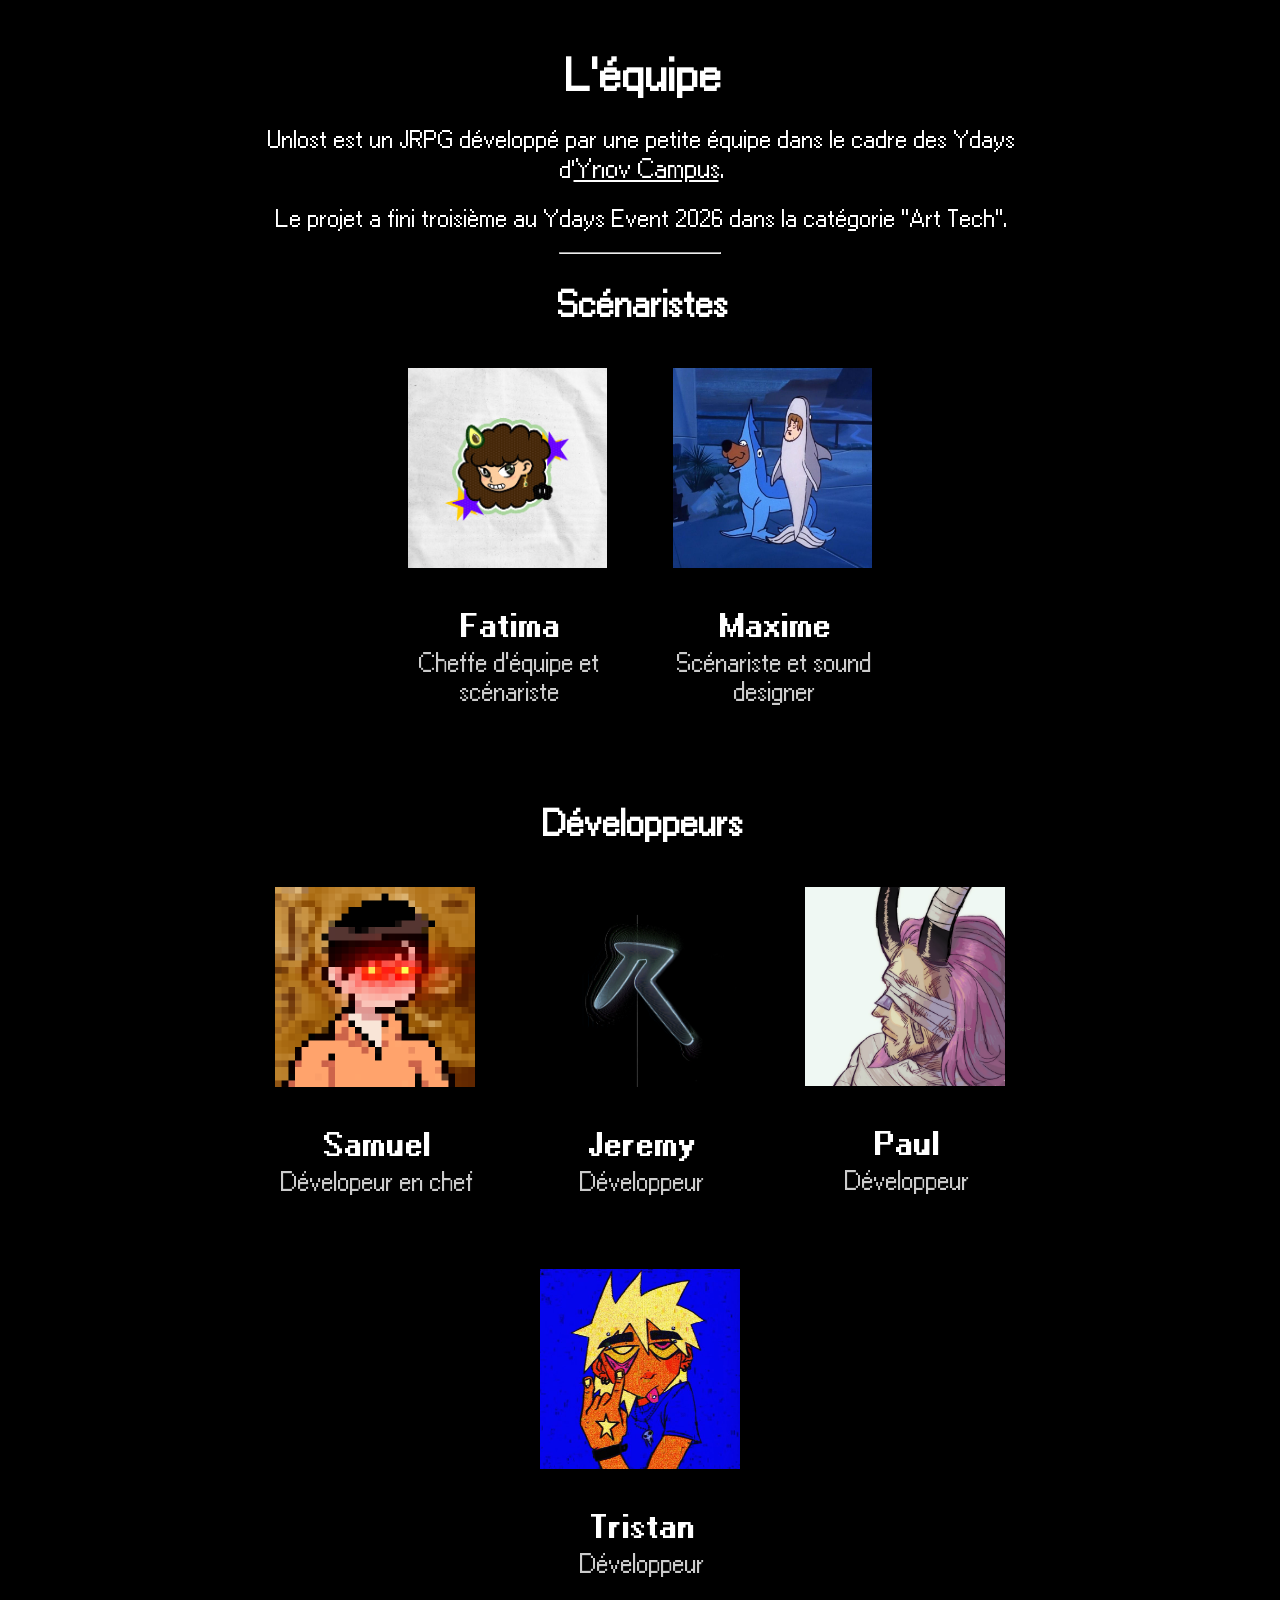
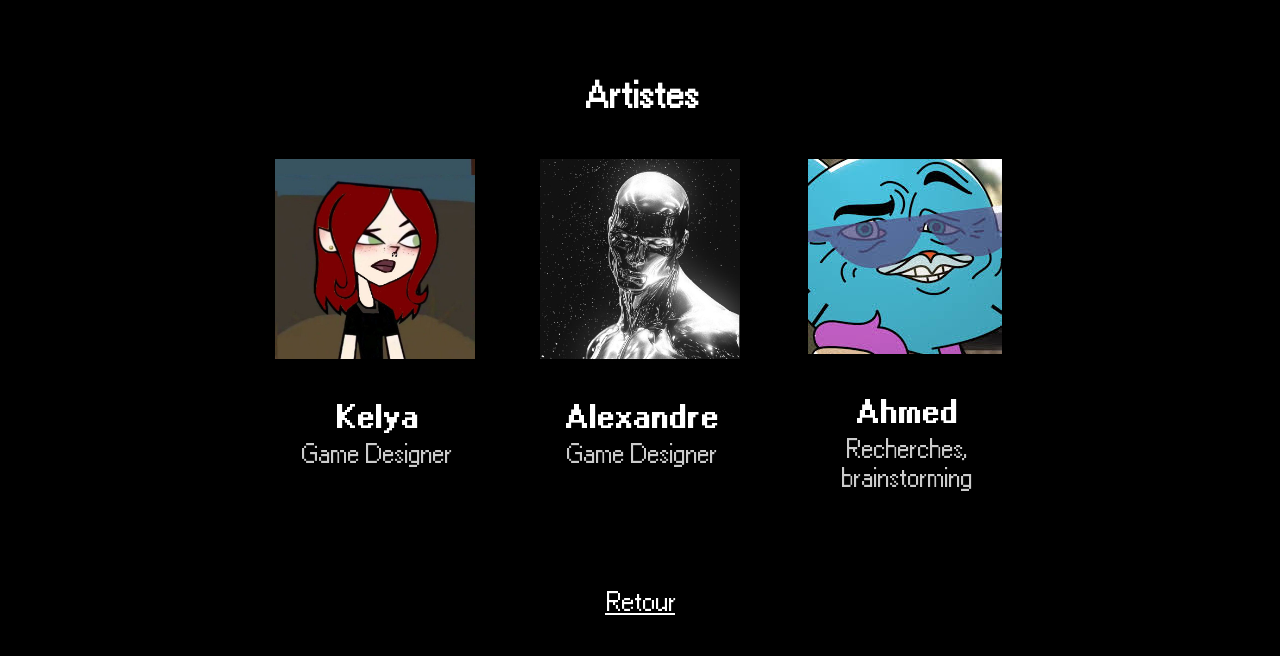
==== equipe/index.html @ d4c66f91 "feat: ajout des pages équipe et jouer + amélioration du style" ====
<!doctype html>
<html>

<head>
  <title>L'équipe - Unlost</title>
  <link rel="stylesheet" href="/assets/css/style.css" />
  <link rel="shortcut icon" href="/assets/img/favicon.ico" type="image/x-icon" />
</head>

<body>
  <h1>L'équipe</h1>
  <p>
    Unlost est un JRPG développé par une petite équipe dans le cadre des Ydays d'<a href="https://www.ynov.com/"
      target="_blank">Ynov Campus</a>.
  </p>
  <p>Le projet a fini troisième au Ydays Event 2026 dans la catégorie "Art Tech".</p>

  <hr>
  <h2>Scénaristes</h2>

  <div class="groupe">
    <div class="membre">
      <img src="/assets/img/team/fatima.png">
      <div class="info">
        <p class="nom">Fatima</p>
        <p class="role">Cheffe d'équipe et scénariste</p>
      </div>
    </div>
    <div class="membre">
      <img src="/assets/img/team/maxime.jpg">
      <div>
        <p class="nom">Maxime</p>
        <p class="role">Scénariste et sound designer</p>
      </div>
    </div>
  </div>

  <h2>Développeurs</h2>

  <div class="groupe">
    <div class="membre">
      <img src="/assets/img/team/samuel.png">
      <div>
        <p class="nom">Samuel</p>
        <p class="role">Dévelopeur en chef</p>
      </div>
    </div>
    <div class="membre">
      <img src="/assets/img/team/jeremy.png">
      <div>
        <p class="nom">Jeremy</p>
        <p class="role">Développeur</p>
      </div>
    </div>
    <div class="membre">
      <img src="/assets/img/team/paul.png">
      <div>
        <p class="nom">Paul</p>
        <p class="role">Développeur</p>
      </div>
    </div>
    <div class="membre">
      <img src="/assets/img/team/tristan.jpg">
      <div>
        <p class="nom">Tristan</p>
        <p class="role">Développeur</p>
      </div>
    </div>
  </div>

  <h2>Artistes</h2>

  <div class="groupe">
    <div class="membre">
      <img src="/assets/img/team/kelya.png">
      <div>
        <p class="nom">Kelya</p>
        <p class="role">Game Designer</p>
      </div>
    </div>
    <div class="membre">
      <img src="/assets/img/team/alexandre.png">
      <div>
        <p class="nom">Alexandre</p>
        <p class="role">Game Designer</p>
      </div>
    </div>
    <div class="membre">
      <img src="/assets/img/team/ahmed.png">
      <div>
        <p class="nom">Ahmed</p>
        <p class="role">Recherches, brainstorming</p>
      </div>
    </div>
  </div>

  <p>
    <a href="..#contenu">Retour</a>
  </p>
</body>

</html>
---- assets/css/style.css ----
@font-face {
  font-family: ari;
  src: url(/assets/fonts/ari-w9500.ttf);
}

@font-face {
  font-family: ari-bold;
  src: url(/assets/fonts/ari-w9500-bold.ttf);
}

@font-face {
  font-family: ari-display;
  src: url(/assets/fonts/ari-w9500-display.ttf);
}

* {
  color: white;
  text-align: center;
  font-size: 1.1em;
  font-family: ari;
  transition: all 0.5 ease-in-out;
}

body {
  max-width: 800px;
  margin: 0 auto;
  padding: 20px;
  background-color: black;
}

h1 {
  font-size: 2.1em;
}

h2 {
  font-size: 1.7em;
}


.title {
  display: none;
}

.title-img {
  width: 80%;
  max-width: 400px;
}

hr {
  width: 20%;
  color: rgb(78, 78, 78);
}

.horizontal {
  display: flex;
  flex-direction: row;
  justify-content: center;
  gap: 20px;
}

.intro p {
  margin: 45vh auto 55vh;
  text-shadow: white 0px 0px 5px;
}

.main {
  margin: 25vh auto 25vh;
}

.groupe {
  margin: 5vh 0px;
  display: flex;
  flex-direction: row;
  flex-wrap: wrap;
  justify-content: center;
  width: 100%;
  gap: 25px;
}

.membre {
  display: flex;
  flex-direction: column;
  align-items: center;
  gap: 10px;
  width: 30%;
  margin-bottom: 26px;
}

.membre div {
  align-self: center;
  width: 100%;
}


.membre .nom {
  font-family: ari-bold;
  margin-bottom: 0px;
}

.membre .role {
  margin-top: 5px;
  opacity: 80%;
  font-size: 0.9em;
}

.membre img {
  max-width: 200px;
  max-height: 200px;
  object-fit: cover;
}

@media (max-width: 650px) {
  .horizontal {
    flex-direction: column;
    gap: 0px;
  }

  .membre {
    gap: 5px;
    width: 100%;
  }

  .membre img {
    width: 50vw;
    height: 50vw;
    object-fit: cover;
  }
}
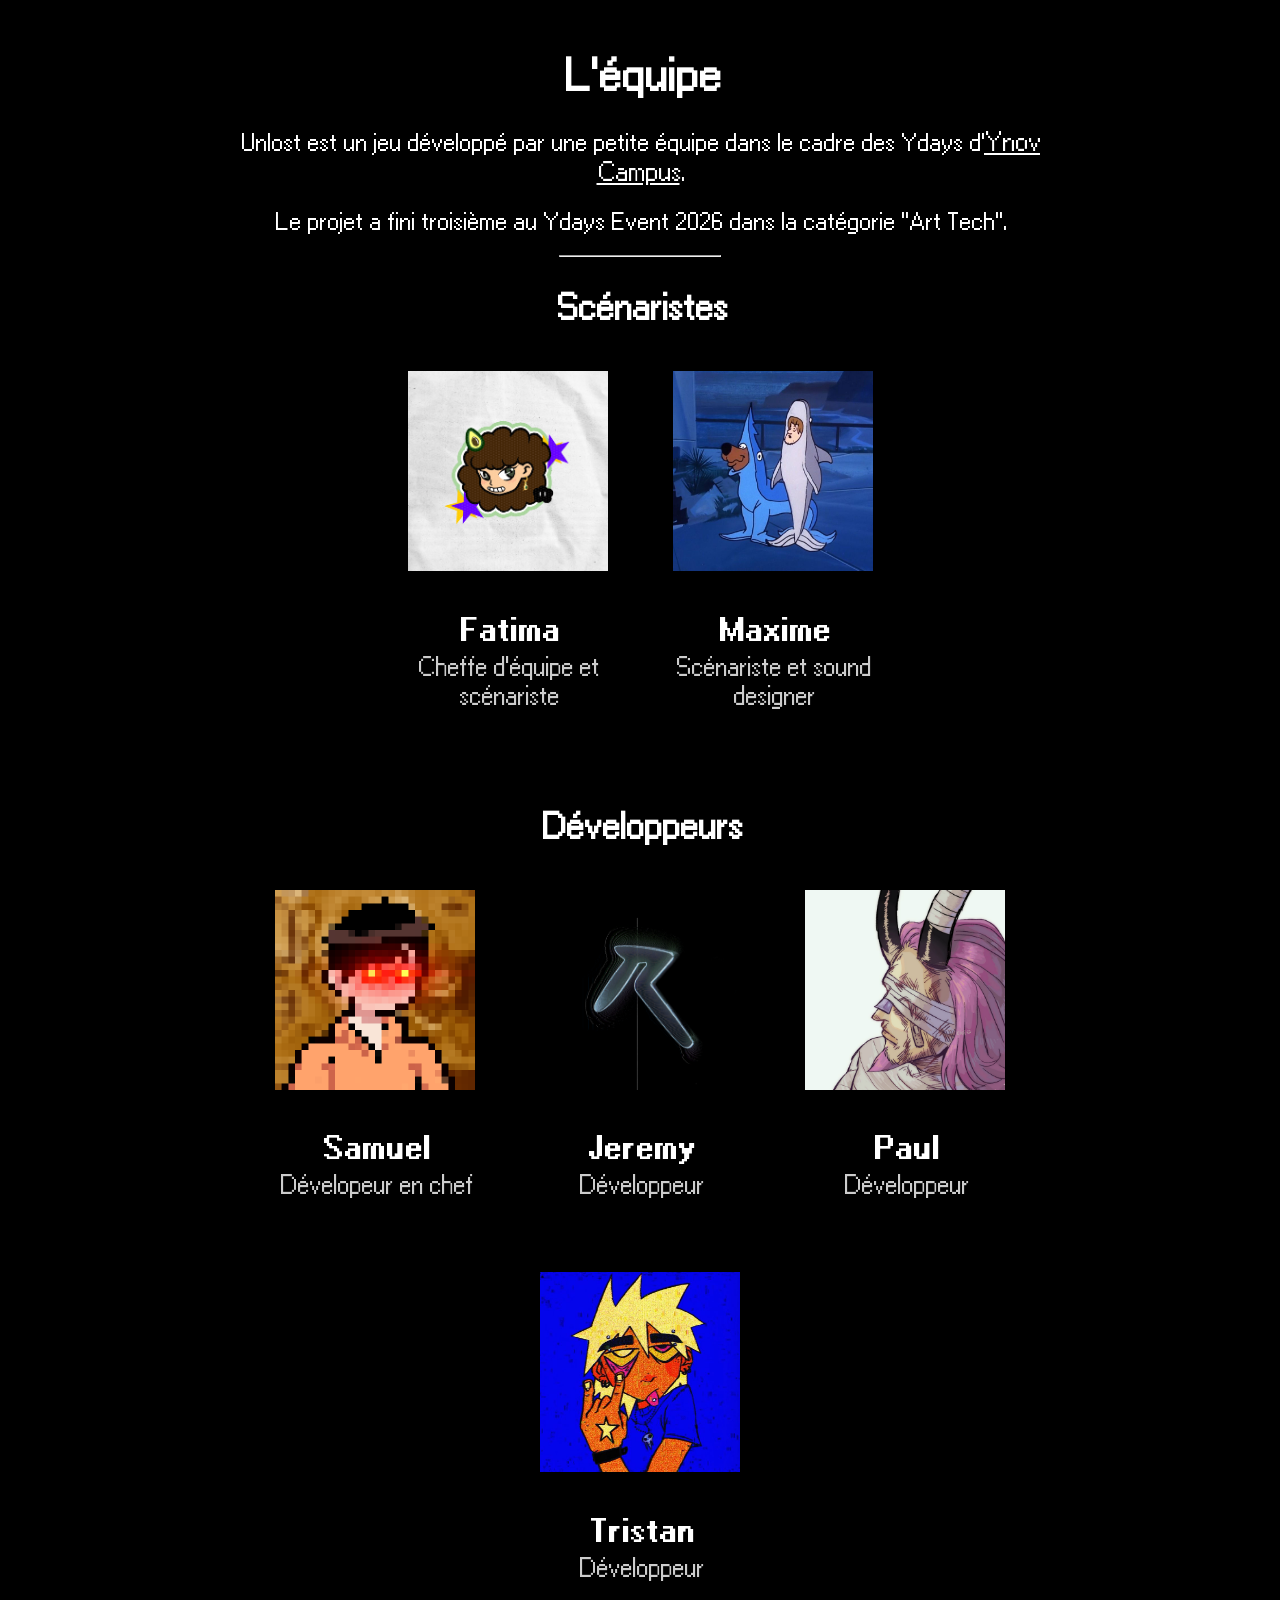
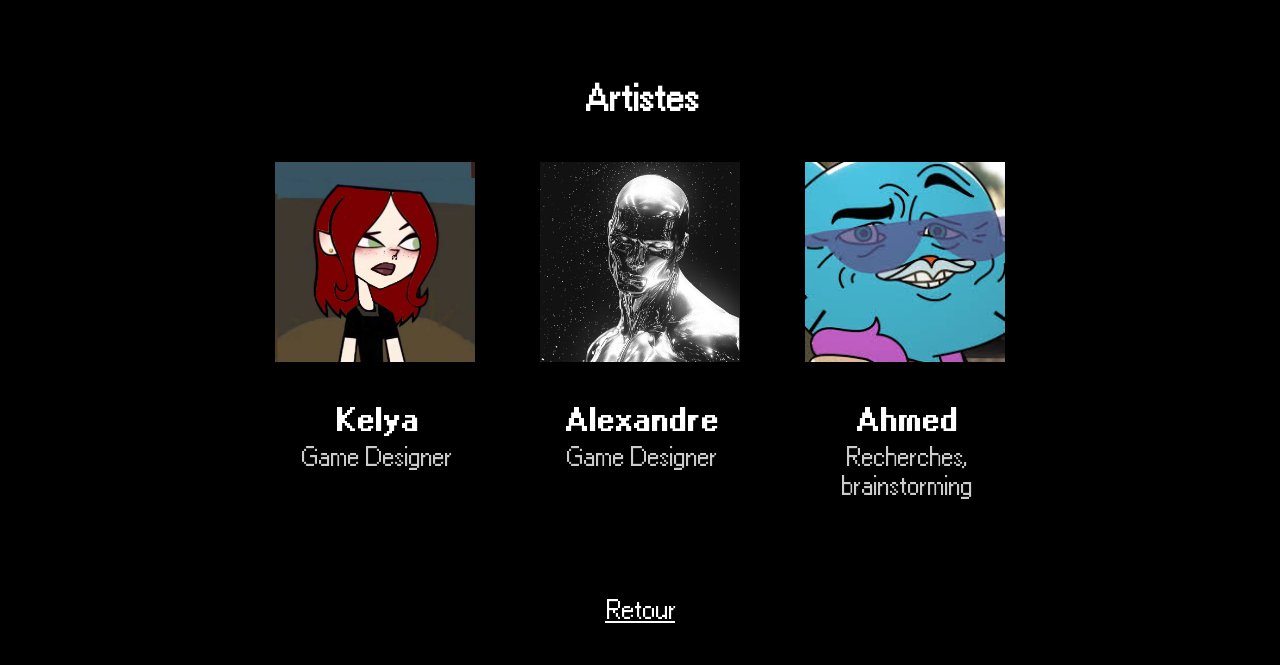
==== commit 0bc75edf: "feat: ajout des silhouettes" ====
--- a/equipe/index.html
+++ b/equipe/index.html
@@ -10,7 +10,7 @@
 <body>
   <h1>L'équipe</h1>
   <p>
-    Unlost est un JRPG développé par une petite équipe dans le cadre des Ydays d'<a href="https://www.ynov.com/"
+    Unlost est un jeu développé par une petite équipe dans le cadre des Ydays d'<a href="https://www.ynov.com/"
       target="_blank">Ynov Campus</a>.
   </p>
   <p>Le projet a fini troisième au Ydays Event 2026 dans la catégorie "Art Tech".</p>
--- a/assets/css/style.css
+++ b/assets/css/style.css
@@ -36,9 +36,13 @@
   font-size: 1.7em;
 }
 
-
 .title {
   display: none;
+}
+
+.silhouette {
+  height: 15vh;
+  margin: 15vh;
 }
 
 .title-img {
@@ -104,12 +108,32 @@
 }
 
 .membre img {
-  max-width: 200px;
-  max-height: 200px;
+  width: 200px;
+  height: 200px;
   object-fit: cover;
 }
 
-@media (max-width: 650px) {
+@media (max-width: 900px) {
+  * {
+    font-size: 1.3em;
+  }
+
+  h1 {
+    font-size: 3em;
+  }
+
+  h2 {
+    font-size: 2em;
+  }
+
+  .silhouette {
+    height: 50vh;
+  }
+
+  .main {
+    margin: 45vh auto 45vh;
+  }
+
   .horizontal {
     flex-direction: column;
     gap: 0px;
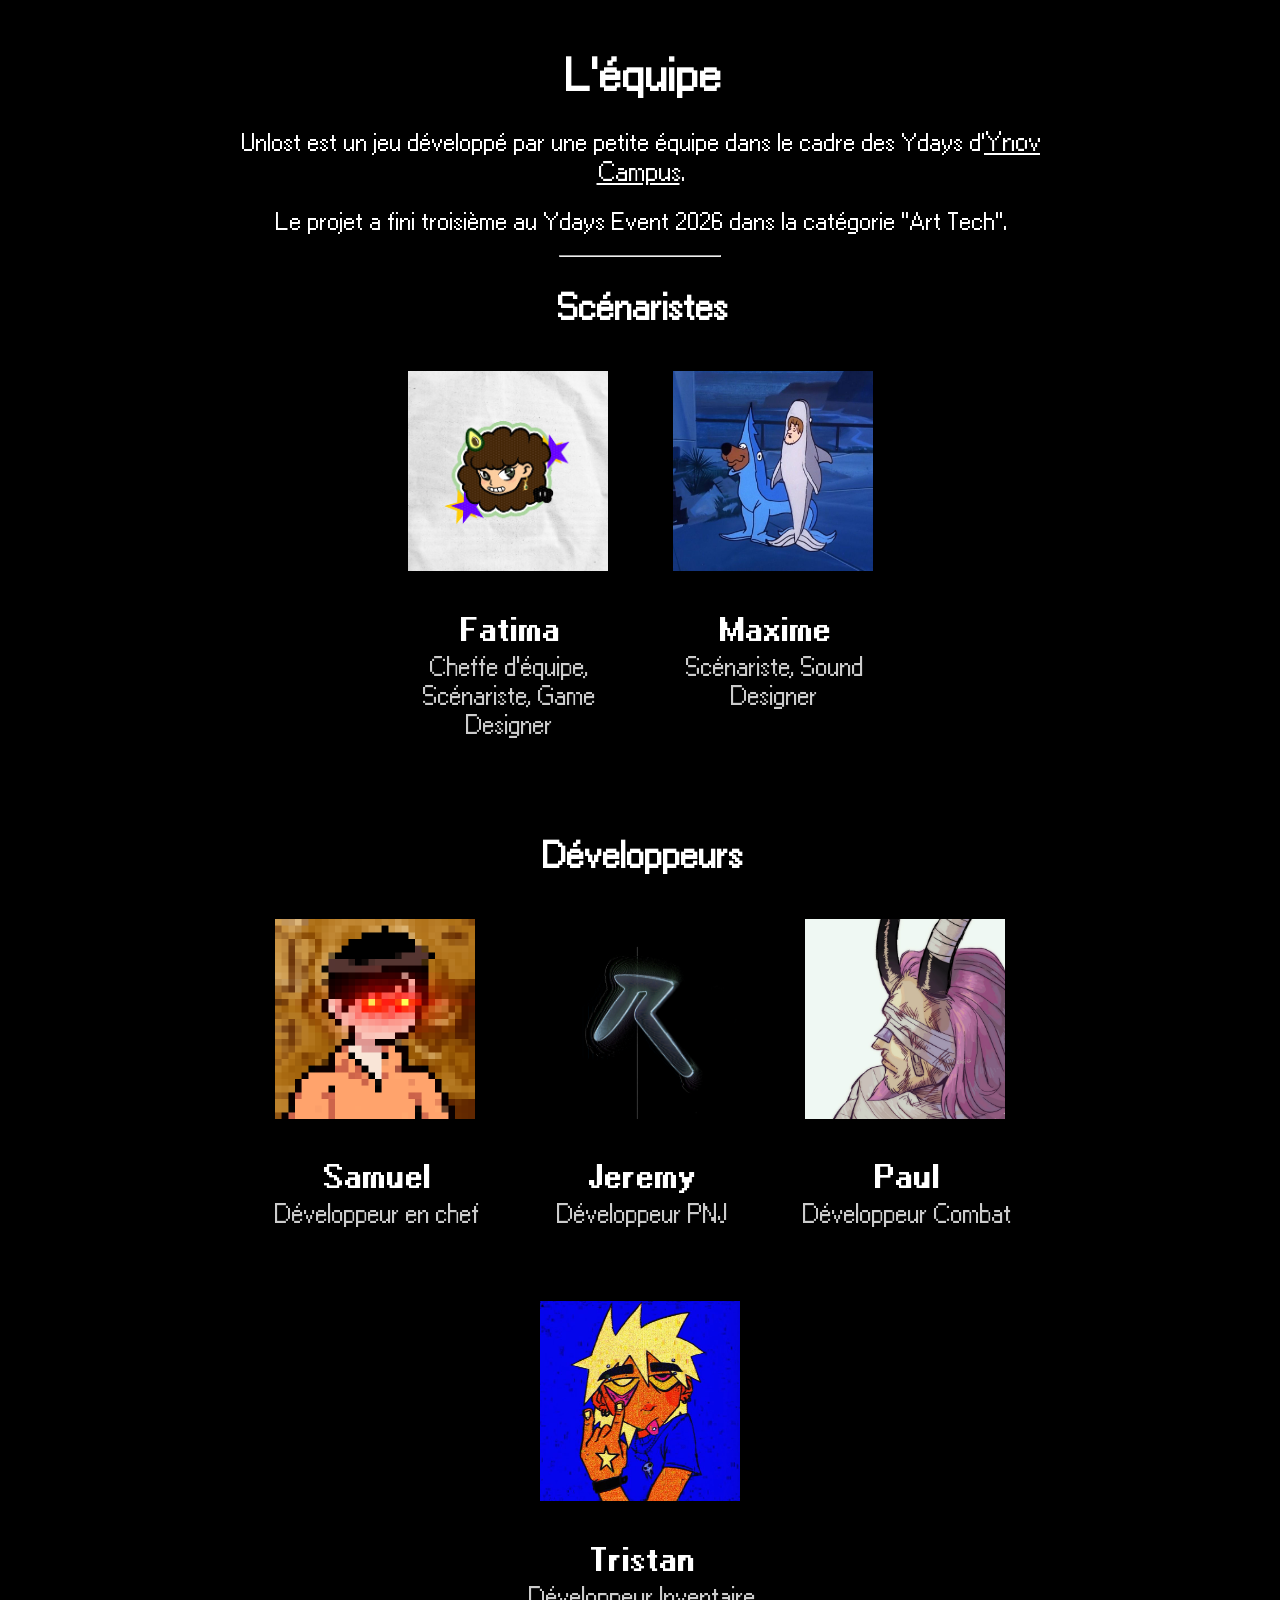
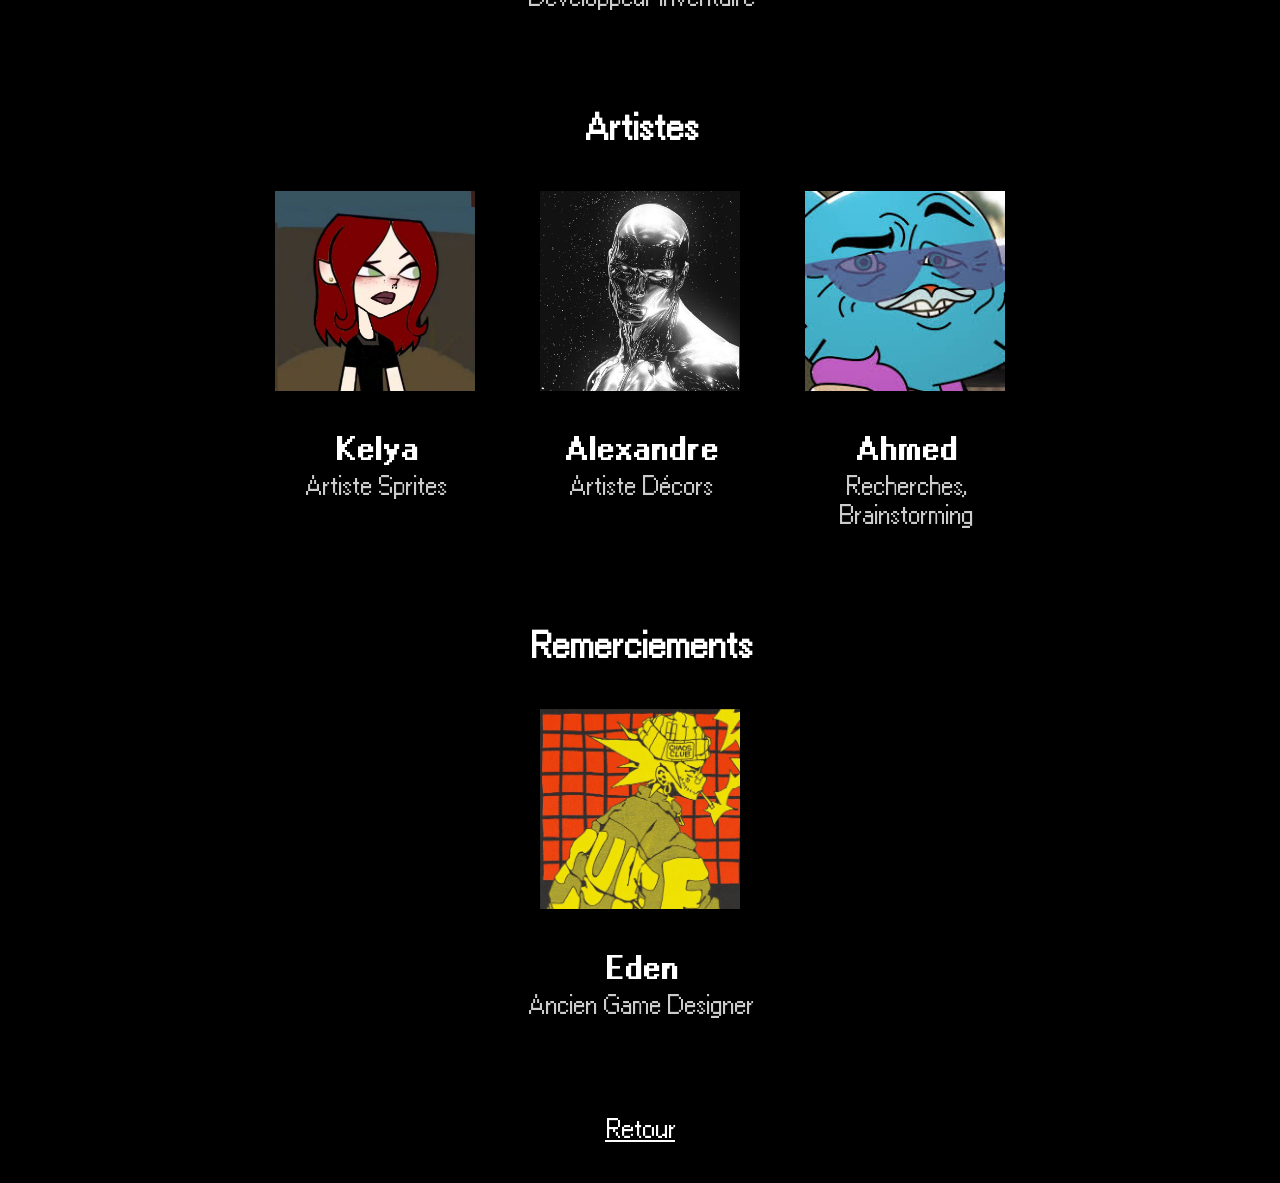
==== commit 3a633bdb: "feat: ajout de remerciement + autres tweaks" ====
--- a/equipe/index.html
+++ b/equipe/index.html
@@ -23,14 +23,14 @@
       <img src="/assets/img/team/fatima.png">
       <div class="info">
         <p class="nom">Fatima</p>
-        <p class="role">Cheffe d'équipe et scénariste</p>
+        <p class="role">Cheffe d'équipe, Scénariste, Game Designer</p>
       </div>
     </div>
     <div class="membre">
       <img src="/assets/img/team/maxime.jpg">
       <div>
         <p class="nom">Maxime</p>
-        <p class="role">Scénariste et sound designer</p>
+        <p class="role">Scénariste, Sound Designer</p>
       </div>
     </div>
   </div>
@@ -42,28 +42,28 @@
       <img src="/assets/img/team/samuel.png">
       <div>
         <p class="nom">Samuel</p>
-        <p class="role">Dévelopeur en chef</p>
+        <p class="role">Développeur en chef</p>
       </div>
     </div>
     <div class="membre">
       <img src="/assets/img/team/jeremy.png">
       <div>
         <p class="nom">Jeremy</p>
-        <p class="role">Développeur</p>
+        <p class="role">Développeur PNJ</p>
       </div>
     </div>
     <div class="membre">
       <img src="/assets/img/team/paul.png">
       <div>
         <p class="nom">Paul</p>
-        <p class="role">Développeur</p>
+        <p class="role">Développeur Combat</p>
       </div>
     </div>
     <div class="membre">
       <img src="/assets/img/team/tristan.jpg">
       <div>
         <p class="nom">Tristan</p>
-        <p class="role">Développeur</p>
+        <p class="role">Développeur Inventaire</p>
       </div>
     </div>
   </div>
@@ -75,21 +75,33 @@
       <img src="/assets/img/team/kelya.png">
       <div>
         <p class="nom">Kelya</p>
-        <p class="role">Game Designer</p>
+        <p class="role">Artiste Sprites</p>
       </div>
     </div>
     <div class="membre">
       <img src="/assets/img/team/alexandre.png">
       <div>
         <p class="nom">Alexandre</p>
-        <p class="role">Game Designer</p>
+        <p class="role">Artiste Décors</p>
       </div>
     </div>
     <div class="membre">
       <img src="/assets/img/team/ahmed.png">
       <div>
         <p class="nom">Ahmed</p>
-        <p class="role">Recherches, brainstorming</p>
+        <p class="role">Recherches, Brainstorming</p>
+      </div>
+    </div>
+  </div>
+
+  <h2>Remerciements</h2>
+
+  <div class="groupe">
+    <div class="membre">
+      <img src="/assets/img/team/eden.jpg">
+      <div>
+        <p class="nom">Eden</p>
+        <p class="role">Ancien Game Designer</p>
       </div>
     </div>
   </div>
--- a/assets/css/style.css
+++ b/assets/css/style.css
@@ -41,13 +41,12 @@
 }
 
 .silhouette {
-  height: 15vh;
-  margin: 15vh;
+  width: 20%;
+  margin: 15vh 0px;
 }
 
 .title-img {
-  width: 80%;
-  max-width: 400px;
+  width: 70%;
 }
 
 hr {
@@ -113,25 +112,37 @@
   object-fit: cover;
 }
 
-@media (max-width: 900px) {
+@media (max-width: 1000px) {
   * {
     font-size: 1.3em;
   }
 
+  body {
+    max-width: 100%;
+  }
+
+  p {
+    font-size: 1.6em;
+  }
+
   h1 {
-    font-size: 3em;
+    font-size: 5em;
   }
 
   h2 {
-    font-size: 2em;
+    font-size: 3.5em;
   }
 
   .silhouette {
-    height: 50vh;
+    width: 60%;
   }
 
   .main {
     margin: 45vh auto 45vh;
+  }
+
+  .title-img {
+    width: 90%;
   }
 
   .horizontal {
